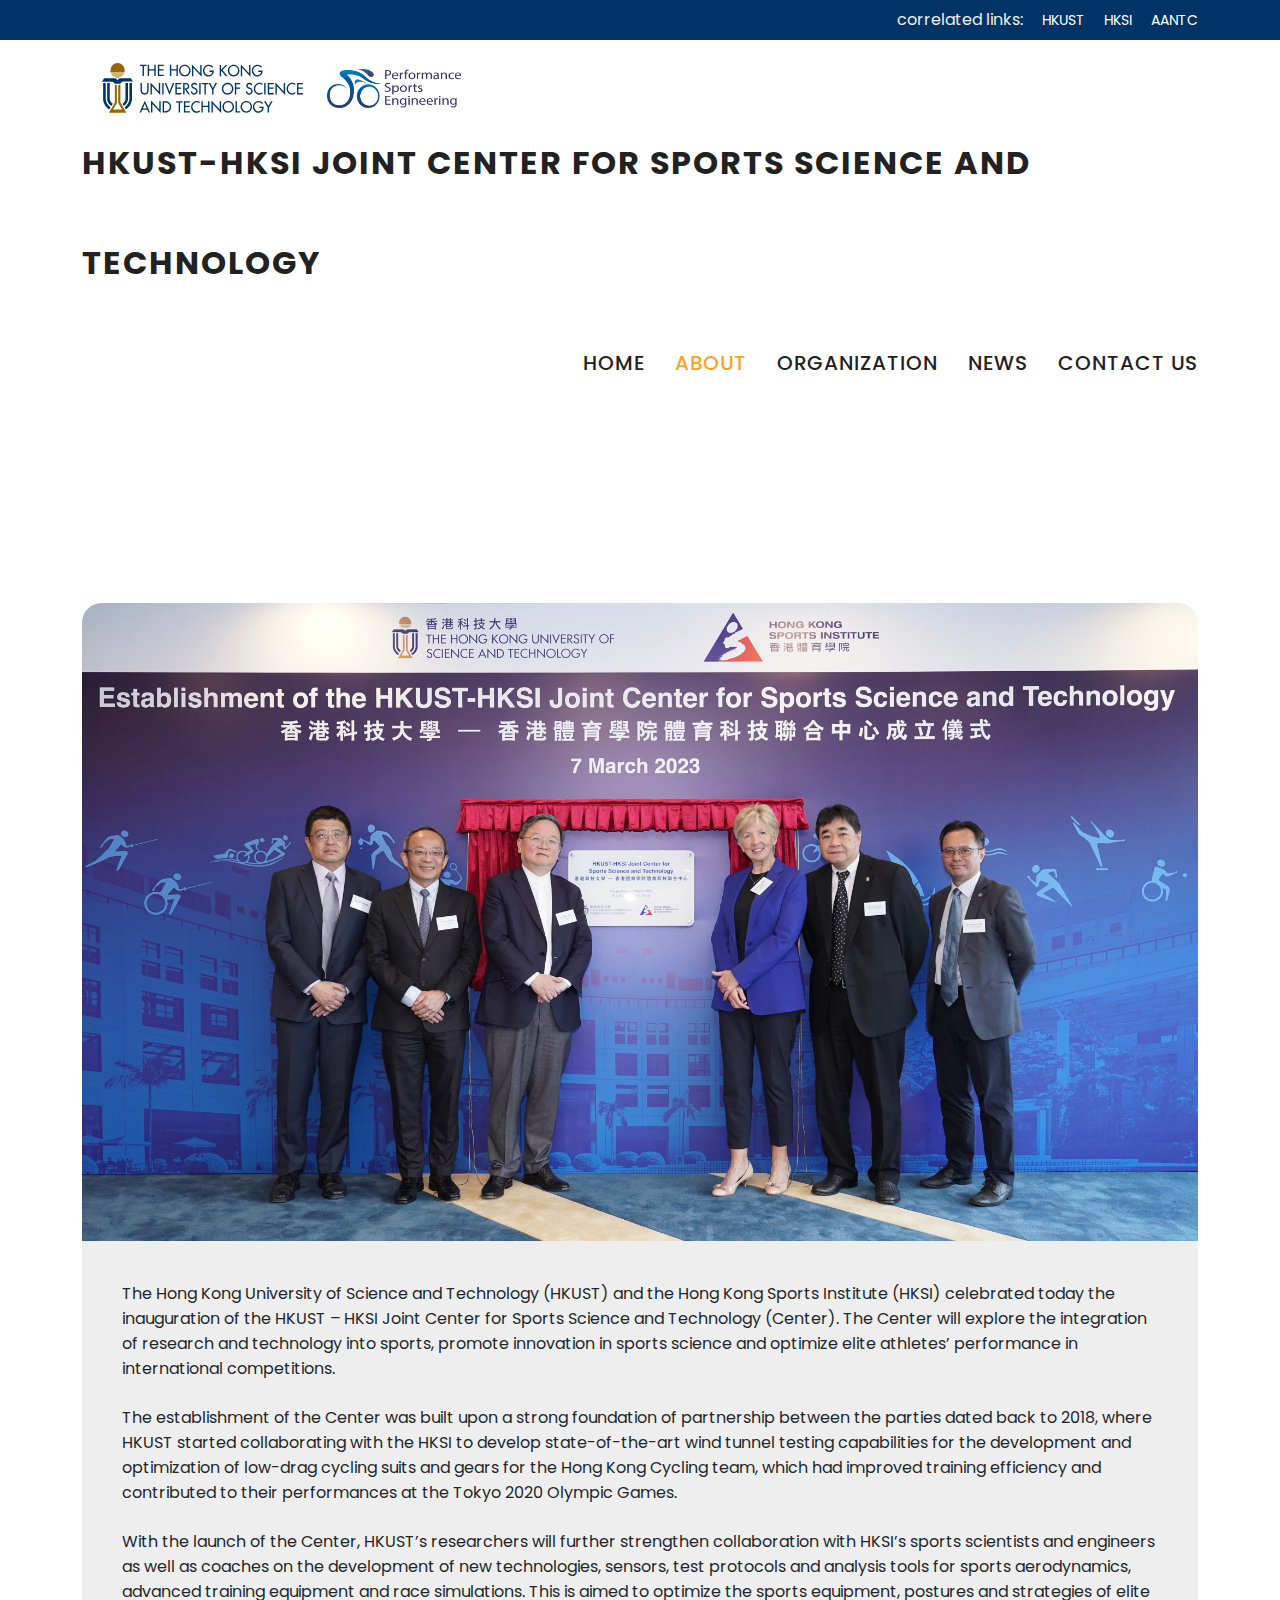
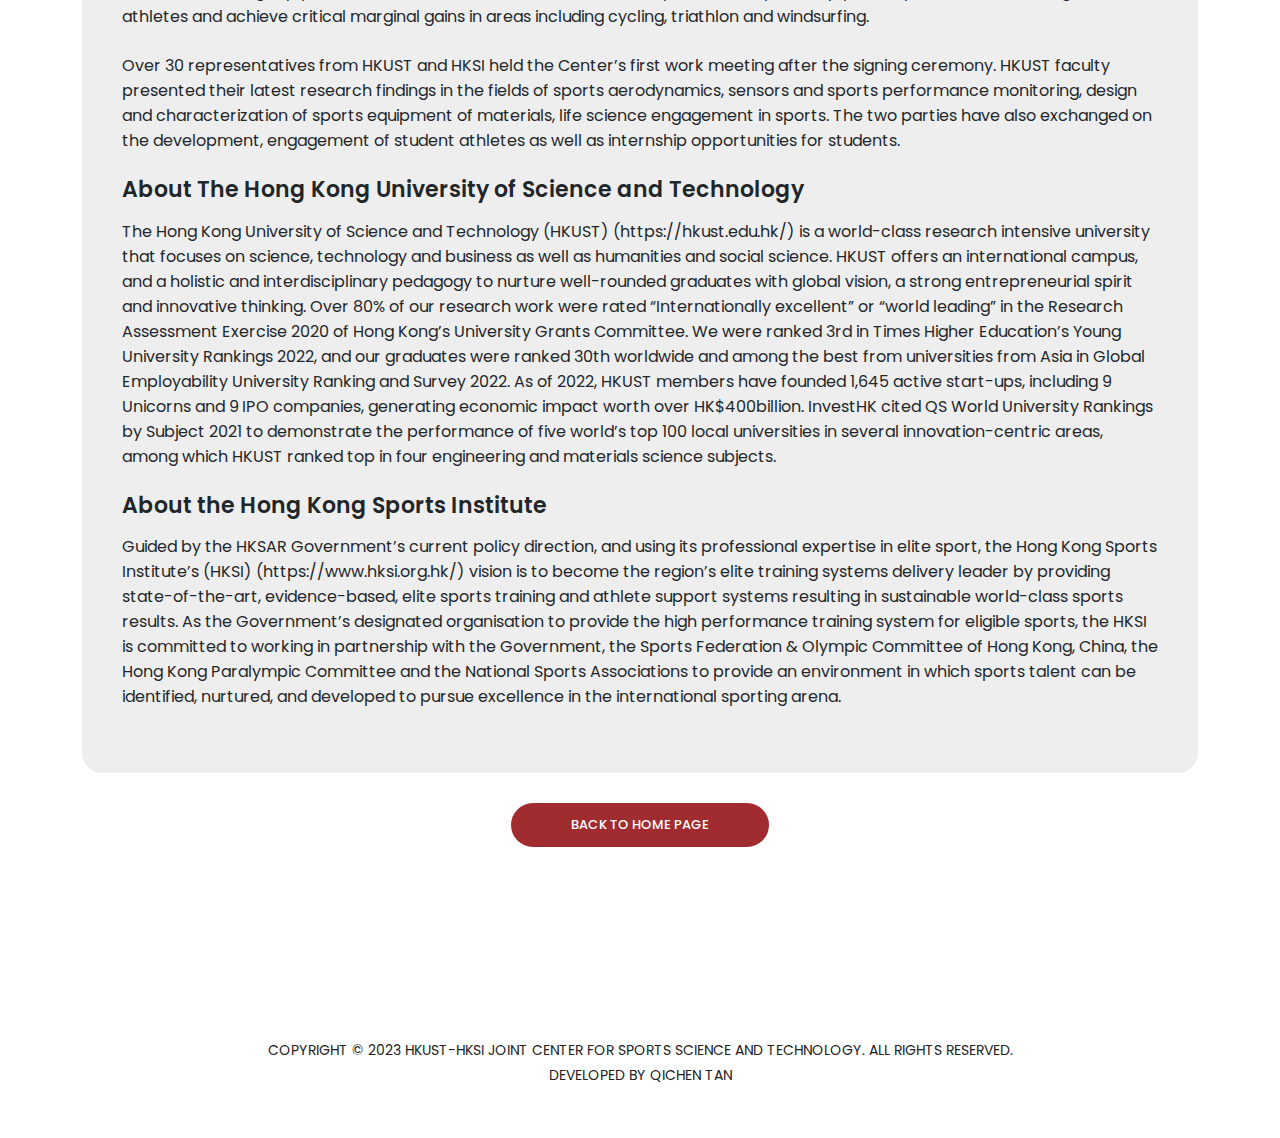
==== about.html @ fa44fe89 "first commit" ====
<!DOCTYPE html>
<html lang="en">

  <head>

    <meta charset="utf-8">
    <meta name="viewport" content="width=device-width, initial-scale=1, shrink-to-fit=no">
    <meta name="description" content="">
    <meta name="author" content="Template Mo">
    <link href="https://fonts.googleapis.com/css?family=Poppins:100,200,300,400,500,600,700,800,900" rel="stylesheet">

    <title>HKUST-HKSI Joint Center for Sports Science and Technology</title>

    <!-- Bootstrap core CSS -->
    <link href="vendor/bootstrap/css/bootstrap.min.css" rel="stylesheet">


    <!-- Additional CSS Files -->
    <link rel="stylesheet" href="assets/css/fontawesome.css">
    <link rel="stylesheet" href="assets/css/templatemo-edu-meeting.css">
    <link rel="stylesheet" href="assets/css/owl.css">
    <link rel="stylesheet" href="assets/css/lightbox.css">
<!--

TemplateMo 569 Edu Meeting

https://templatemo.com/tm-569-edu-meeting

-->
  </head>

<body>

   

  <!-- Sub Header -->
  <div class="sub-header">
    <div class="container">
      <div class="row">
        <div class="col-lg-8 col-sm-8">
<!--          <div class="left-content">-->
<!--            <p>This is an educational <em>HTML CSS</em> template by TemplateMo website.</p>-->
<!--          </div>-->
        </div>
        <div class="col-lg-4 col-sm-4">
          <div class="right-icons">
            <ul>
              <a style="color: #eeeeee">correlated links:</a>
              <li><a href="https://hkust.edu.hk/">HKUST</a></li>
              <li><a href="https://www.hksi.org.hk/">HKSI</a></li>
              <li><a href="https://aantc.ust.hk/">AANTC</a></li>
            </ul>
          </div>
        </div>
      </div>
    </div>
  </div>

  <!-- ***** Header Area Start ***** -->
  <header class="header-area header-sticky">
      <div class="container">
          <div class="row">
              <div class="col-12">
                  <nav class="main-nav">
                      <!-- ***** Logo Start ***** -->
                      <img src="assets/images/ust.svg" style="width: 18%;margin-top: 3%;margin-left: 20px">
                      <img src="assets/images/logo2.png" style="width: 12%;margin-top: 3%;margin-left: 20px">
                      <a href="index.html" class="logo">
                          HKUST-HKSI Joint Center for Sports Science and Technology
                      </a>
                      <!-- ***** Logo End ***** -->
                      <!-- ***** Menu Start ***** -->
                      <ul class="nav">
                          <li><a href="index.html" >Home</a></li>
                          <li><a href="about.html" class="active">About</a></li>
                        <li><a href="organization2.html">Organization</a></li>
<!--                          <li class="has-sub">-->
<!--                              <a href="javascript:void(0)">Organization</a>-->
<!--                              <ul class="sub-menu">-->
<!--                                  <li><a href="organization.html">Structure</a></li>-->
<!--                                  <li><a href="meeting-details.html">Faculty</a></li>-->
<!--                              </ul>-->
<!--                          </li>-->
                          <li><a href="news_main.html">News</a></li>
                          <li class="scroll-to-section"><a href="#contact">Contact Us</a></li>
                      </ul>
                      <a class='menu-trigger'>
                          <span>Menu</span>
                      </a>
                      <!-- ***** Menu End ***** -->
                  </nav>
              </div>
          </div>
      </div>
  </header>
  <!-- ***** Header Area End ***** -->

  <section class="heading-page header-text" id="top">
    <div class="container">
      <div class="row">
        <div class="col-lg-12">
          <h2>About us</h2>
        </div>
      </div>
    </div>
  </section>

  <section class="meetings-page" id="meetings">
    <div class="container">
      <div class="row">
        <div class="col-lg-12">
          <div class="row">
            <div class="col-lg-12">
              <div class="meeting-single-item">
                <div class="thumb">

                  <a href="meeting-details.html"><img src="assets/images/tiyuan.jpg" alt=""></a>
                </div>
                <div class="down-content">
                    <p style="font-size: 16px">The Hong Kong University of Science and Technology (HKUST) and the Hong Kong Sports Institute (HKSI) celebrated today the inauguration of the HKUST – HKSI Joint Center for Sports Science and Technology (Center). The Center will explore the integration of research and technology into sports, promote innovation in sports science and optimize elite athletes’ performance in international competitions.</p>
                    <br>
                    <p style="font-size: 16px">The establishment of the Center was built upon a strong foundation of partnership between the parties dated back to 2018, where HKUST started collaborating with the HKSI to develop state-of-the-art wind tunnel testing capabilities for the development and optimization of low-drag cycling suits and gears for the Hong Kong Cycling team, which had improved training efficiency and contributed to their performances at the Tokyo 2020 Olympic Games.</p>
                    <br>
                    <p style="font-size: 16px">With the launch of the Center, HKUST’s researchers will further strengthen collaboration with HKSI’s sports scientists and engineers as well as coaches on the development of new technologies, sensors, test protocols and analysis tools for sports aerodynamics, advanced training equipment and race simulations. This is aimed to optimize the sports equipment, postures and strategies of elite athletes and achieve critical marginal gains in areas including cycling, triathlon and windsurfing.</p>
                    <br>
                    <p style="font-size: 16px">Over 30 representatives from HKUST and HKSI held the Center’s first work meeting after the signing ceremony. HKUST faculty presented their latest research findings in the fields of sports aerodynamics, sensors and sports performance monitoring, design and characterization of sports equipment of materials, life science engagement in sports. The two parties have also exchanged on the development, engagement of student athletes as well as internship opportunities for students.</p>
                    <br>
                    <h4>About The Hong Kong University of Science and Technology </h4>
                    <p style="font-size: 16px">The Hong Kong University of Science and Technology (HKUST) (https://hkust.edu.hk/) is a world-class research intensive university that focuses on science, technology and business as well as humanities and social science. HKUST offers an international campus, and a holistic and interdisciplinary pedagogy to nurture well-rounded graduates with global vision, a strong entrepreneurial spirit and innovative thinking. Over 80% of our research work were rated “Internationally excellent” or “world leading” in the Research Assessment Exercise 2020 of Hong Kong’s University Grants Committee. We were ranked 3rd in Times Higher Education’s Young University Rankings 2022, and our graduates were ranked 30th worldwide and among the best from universities from Asia in Global Employability University Ranking and Survey 2022. As of 2022, HKUST members have founded 1,645 active start-ups, including 9 Unicorns and 9 IPO companies, generating economic impact worth over HK$400billion. InvestHK cited QS World University Rankings by Subject 2021 to demonstrate the performance of five world’s top 100 local universities in several innovation-centric areas, among which HKUST ranked top in four engineering and materials science subjects.</p>
                    <br>
                    <h4>About the Hong Kong Sports Institute</h4>
                    <p style="font-size: 16px">Guided by the HKSAR Government’s current policy direction, and using its professional expertise in elite sport, the Hong Kong Sports Institute’s (HKSI) (https://www.hksi.org.hk/) vision is to become the region’s elite training systems delivery leader by providing state-of-the-art, evidence-based, elite sports training and athlete support systems resulting in sustainable world-class sports results. As the Government’s designated organisation to provide the high performance training system for eligible sports, the HKSI is committed to working in partnership with the Government, the Sports Federation & Olympic Committee of Hong Kong, China, the Hong Kong Paralympic Committee and the National Sports Associations to provide an environment in which sports talent can be identified, nurtured, and developed to pursue excellence in the international sporting arena.</p>
                    <br>


                </div>
            </div>
            <div class="col-lg-12">
              <div class="main-button-red">
                <a href="index.html">Back To Home Page</a>
              </div>
            </div>
          </div>
        </div>
      </div>
      </div>
    </div>
    <div class="footer">
      <p>Copyright © 2023 HKUST-HKSI Joint Center for Sports Science and Technology. All Rights Reserved.
          <br>Developed by Qichen Tan</p>
    </div>
  </section>


  <!-- Scripts -->
  <!-- Bootstrap core JavaScript -->
    <script src="vendor/jquery/jquery.min.js"></script>
    <script src="vendor/bootstrap/js/bootstrap.bundle.min.js"></script>

    <script src="assets/js/isotope.min.js"></script>
    <script src="assets/js/owl-carousel.js"></script>
    <script src="assets/js/lightbox.js"></script>
    <script src="assets/js/tabs.js"></script>
    <script src="assets/js/video.js"></script>
    <script src="assets/js/slick-slider.js"></script>
    <script src="assets/js/custom.js"></script>
    <script>
        //according to loftblog tut
        $('.nav li:first').addClass('active');

        var showSection = function showSection(section, isAnimate) {
          var
          direction = section.replace(/#/, ''),
          reqSection = $('.section').filter('[data-section="' + direction + '"]'),
          reqSectionPos = reqSection.offset().top - 0;

          if (isAnimate) {
            $('body, html').animate({
              scrollTop: reqSectionPos },
            800);
          } else {
            $('body, html').scrollTop(reqSectionPos);
          }

        };

        var checkSection = function checkSection() {
          $('.section').each(function () {
            var
            $this = $(this),
            topEdge = $this.offset().top - 80,
            bottomEdge = topEdge + $this.height(),
            wScroll = $(window).scrollTop();
            if (topEdge < wScroll && bottomEdge > wScroll) {
              var
              currentId = $this.data('section'),
              reqLink = $('a').filter('[href*=\\#' + currentId + ']');
              reqLink.closest('li').addClass('active').
              siblings().removeClass('active');
            }
          });
        };

        $('.main-menu, .responsive-menu, .scroll-to-section').on('click', 'a', function (e) {
          e.preventDefault();
          showSection($(this).attr('href'), true);
        });

        $(window).scroll(function () {
          checkSection();
        });
    </script>
</body>


  </body>

</html>
---- assets/css/templatemo-edu-meeting.css ----
/*

TemplateMo 569 Edu Meeting

https://templatemo.com/tm-569-edu-meeting

*/

/* ---------------------------------------------
Table of contents
------------------------------------------------
01. font & reset css
02. reset
03. global styles
04. header
05. banner
06. features
07. testimonials
08. contact
09. footer
10. preloader
11. search
12. portfolio

--------------------------------------------- */
/* 
---------------------------------------------
font & reset css
--------------------------------------------- 
*/
@import url("https://fonts.googleapis.com/css?family=Poppins:100,200,300,400,500,600,700,800,900");
/* 
---------------------------------------------
reset
--------------------------------------------- 
*/
html, body, div, span, applet, object, iframe, h1, h2, h3, h4, h5, h6, p, blockquote, div
pre, a, abbr, acronym, address, big, cite, code, del, dfn, em, font, img, ins, kbd, q,
s, samp, small, strike, strong, sub, sup, tt, var, b, u, i, center, dl, dt, dd, ol, ul, li,
figure, header, nav, section, article, aside, footer, figcaption {
  margin: 0;
  padding: 0;
  border: 0;
  outline: 0;
}

.clearfix:after {
  content: ".";
  display: block;
  clear: both;
  visibility: hidden;
  line-height: 0;
  height: 0;
}

.clearfix {
  display: inline-block;
}

html[xmlns] .clearfix {
  display: block;
}

* html .clearfix {
  height: 1%;
}

ul, li {
  padding: 0;
  margin: 0;
  list-style: none;
}

header, nav, section, article, aside, footer, hgroup {
  display: block;
}

* {
  box-sizing: border-box;
}

html, body {
  font-family: 'Poppins', sans-serif;
  font-weight: 400;
  background-color: #fff;
  font-size: 16px;
  -ms-text-size-adjust: 100%;
  -webkit-font-smoothing: antialiased;
  -moz-osx-font-smoothing: grayscale;
}

a {
  text-decoration: none !important;
  color: #3CF;
}

a:hover {
	color: #FC3;
}

h1, h2, h3, h4, h5, h6 {
  margin-top: 0px;
  margin-bottom: 0px;
}

ul {
  margin-bottom: 0px;
}

p {
  font-size: 14px;
  line-height: 25px;
  color: #2a2a2a;
}

img {
  width: 100%;
  overflow: hidden;
}

/* 
---------------------------------------------
global styles
--------------------------------------------- 
*/
html,
body {
  background: #fff;
  font-family: 'Poppins', sans-serif;
}

::selection {
  background: #f5a425;
  color: #fff;
}

::-moz-selection {
  background: #f5a425;
  color: #fff;
}

@media (max-width: 991px) {
  html, body {
    overflow-x: hidden;
  }
  .mobile-top-fix {
    margin-top: 30px;
    margin-bottom: 0px;
  }
  .mobile-bottom-fix {
    margin-bottom: 30px;
  }
  .mobile-bottom-fix-big {
    margin-bottom: 60px;
  }
}

.main-button-red a {
  font-size: 13px;
  color: #fff;
  background-color: #a12c2f;
  padding: 12px 30px;
  display: inline-block;
  border-radius: 22px;
  font-weight: 500;
  text-transform: uppercase;
  transition: all .3s;
}

.main-button-red a:hover {
  opacity: 0.9;
}

.main-button-yellow a {
  font-size: 13px;
  color: #fff;
  background-color: #f5a425;
  padding: 12px 30px;
  display: inline-block;
  border-radius: 22px;
  font-weight: 500;
  text-transform: uppercase;
  transition: all .3s;
}

.main-button-yellow a:hover {
  opacity: 0.9;
}

.section-heading h2 {
  line-height: 40px;
  margin-top: 0px;
  margin-bottom: 50px; 
  padding-bottom: 20px;
  border-bottom: 1px solid rgba(250,250,250,0.15);
  font-size: 32px;
  font-weight: 700;
  text-transform: uppercase;
  text-align: center;
  color: #000000;
}


/* 
---------------------------------------------
header
--------------------------------------------- 
*/

.sub-header {
  background-color: #003366;
  position: relative;
  z-index: 1111;
}

.sub-header .left-content p {
  color: #fff;
  padding: 8px 0px;
  font-size: 13px;
}

.sub-header .right-icons {
  text-align: right;
  padding: 8px 0px;
}

.sub-header .right-icons ul li {
  display: inline-block;
  margin-left: 15px;
}

.sub-header .right-icons ul li a {
  color: #fff;
  font-size: 14px;
  transition: all .3s;
}

.sub-header .right-icons ul li a:hover {
  color: #f5a425;
}

.sub-header .left-content p em {
   font-style: normal;
   color: #f5a425;
}

.background-header {
  background-color: #fff!important;
  height: 80px!important;
  position: fixed!important;
  top: 0!important;
  left: 0;
  right: 0;
  box-shadow: 0px 0px 10px rgba(0,0,0,0.15)!important;
}

.background-header .main-nav .nav li a {
  color: #1e1e1e!important;
}

.background-header .logo,
.background-header .main-nav .nav li a {
  color: #1e1e1e!important;
}

.background-header .main-nav .nav li:hover a {
  color: #fb5849!important;
}

.background-header .nav li a.active {
  color: #fb5849!important;
}

.header-area {
  background-color: #ffffff;
  position: absolute;
  top: 30px;
  left: 0;
  right: 0;
  z-index: 100;
  -webkit-transition: all .5s ease 0s;
  -moz-transition: all .5s ease 0s;
  -o-transition: all .5s ease 0s;
  transition: all .5s ease 0s;
}

.header-area .main-nav {
  min-height: 80px;
  background: transparent;
}

.header-area .main-nav .logo {
  line-height: 100px;
  color: #222222;
  font-size: 32px;
  font-weight: 700;
  text-transform: uppercase;
  letter-spacing: 2px;
  float: left;
  -webkit-transition: all 0.3s ease 0s;
  -moz-transition: all 0.3s ease 0s;
  -o-transition: all 0.3s ease 0s;
  transition: all 0.3s ease 0s;
}

.background-header .main-nav .logo {
  line-height: 75px;
}

.background-header .nav {
  margin-top: 20px !important;
}

.header-area .main-nav .nav {
  float: right;
  margin-top: 30px;
  margin-right: 0px;
  background-color: transparent;
  -webkit-transition: all 0.3s ease 0s;
  -moz-transition: all 0.3s ease 0s;
  -o-transition: all 0.3s ease 0s;
  transition: all 0.3s ease 0s;
  position: relative;
  z-index: 999;
}

.header-area .main-nav .nav li {
  padding-left: 15px;
  padding-right: 15px;
}

.header-area .main-nav .nav li:last-child {
  padding-right: 0px;
}

.header-area .main-nav .nav li a {
  display: block;
  font-weight: 500;
  font-size: 20px;
  text-transform: uppercase;
  color: #222222;
  -webkit-transition: all 0.3s ease 0s;
  -moz-transition: all 0.3s ease 0s;
  -o-transition: all 0.3s ease 0s;
  transition: all 0.3s ease 0s;
  height: 40px;
  line-height: 40px;
  border: transparent;
  letter-spacing: 1px;
}

.header-area .main-nav .nav li:hover a,
.header-area .main-nav .nav li a.active {
  color: #f5a425!important;
}

.background-header .main-nav .nav li:hover a,
.background-header .main-nav .nav li a.active {
  color: #f5a425!important;
  opacity: 1;
}

.header-area .main-nav .nav li.has-sub {
  position: relative;
  padding-right: 15px;
}

.header-area .main-nav .nav li.has-sub:after {
  font-family: FontAwesome;
  content: "\f107";
  font-size: 12px;
  color: #fff;
  position: absolute;
  right: 5px;
  top: 12px;
}

.background-header .main-nav .nav li.has-sub:after {
  color: #1e1e1e;
}

.header-area .main-nav .nav li.has-sub ul.sub-menu {
  position: absolute;
  width: 200px;
  box-shadow: 0 2px 28px 0 rgba(0, 0, 0, 0.06);
  overflow: hidden;
  top: 40px;
  opacity: 0;
  transition: all .3s;
  transform: translateY(+2em);
  visibility: hidden;
  z-index: -1;
}

.header-area .main-nav .nav li.has-sub ul.sub-menu li {
  margin-left: 0px;
  padding-left: 0px;
  padding-right: 0px;
}

.header-area .main-nav .nav li.has-sub ul.sub-menu li a {
  opacity: 1;
  display: block;
  background: #f7f7f7;
  color: #2a2a2a!important;
  padding-left: 20px;
  height: 40px;
  line-height: 40px;
  -webkit-transition: all 0.3s ease 0s;
  -moz-transition: all 0.3s ease 0s;
  -o-transition: all 0.3s ease 0s;
  transition: all 0.3s ease 0s;
  position: relative;
  font-size: 13px;
  font-weight: 400;
  border-bottom: 1px solid #eee;
}

.header-area .main-nav .nav li.has-sub ul li a:hover {
  background: #fff;
  color: #f5a425!important;
  padding-left: 25px;
}

.header-area .main-nav .nav li.has-sub ul li a:hover:before {
  width: 3px;
}

.header-area .main-nav .nav li.has-sub:hover ul.sub-menu {
  visibility: visible;
  opacity: 1;
  z-index: 1;
  transform: translateY(0%);
  transition-delay: 0s, 0s, 0.3s;
}

.header-area .main-nav .menu-trigger {
  cursor: pointer;
  display: block;
  position: absolute;
  top: 33px;
  width: 32px;
  height: 40px;
  text-indent: -9999em;
  z-index: 99;
  right: 40px;
  display: none;
}

.background-header .main-nav .menu-trigger {
  top: 23px;
}

.header-area .main-nav .menu-trigger span,
.header-area .main-nav .menu-trigger span:before,
.header-area .main-nav .menu-trigger span:after {
  -moz-transition: all 0.4s;
  -o-transition: all 0.4s;
  -webkit-transition: all 0.4s;
  transition: all 0.4s;
  background-color: #1e1e1e;
  display: block;
  position: absolute;
  width: 30px;
  height: 2px;
  left: 0;
}

.background-header .main-nav .menu-trigger span,
.background-header .main-nav .menu-trigger span:before,
.background-header .main-nav .menu-trigger span:after {
  background-color: #1e1e1e;
}

.header-area .main-nav .menu-trigger span:before,
.header-area .main-nav .menu-trigger span:after {
  -moz-transition: all 0.4s;
  -o-transition: all 0.4s;
  -webkit-transition: all 0.4s;
  transition: all 0.4s;
  background-color: #1e1e1e;
  display: block;
  position: absolute;
  width: 30px;
  height: 2px;
  left: 0;
  width: 75%;
}

.background-header .main-nav .menu-trigger span:before,
.background-header .main-nav .menu-trigger span:after {
  background-color: #1e1e1e;
}

.header-area .main-nav .menu-trigger span:before,
.header-area .main-nav .menu-trigger span:after {
  content: "";
}

.header-area .main-nav .menu-trigger span {
  top: 16px;
}

.header-area .main-nav .menu-trigger span:before {
  -moz-transform-origin: 33% 100%;
  -ms-transform-origin: 33% 100%;
  -webkit-transform-origin: 33% 100%;
  transform-origin: 33% 100%;
  top: -10px;
  z-index: 10;
}

.header-area .main-nav .menu-trigger span:after {
  -moz-transform-origin: 33% 0;
  -ms-transform-origin: 33% 0;
  -webkit-transform-origin: 33% 0;
  transform-origin: 33% 0;
  top: 10px;
}

.header-area .main-nav .menu-trigger.active span,
.header-area .main-nav .menu-trigger.active span:before,
.header-area .main-nav .menu-trigger.active span:after {
  background-color: transparent;
  width: 100%;
}

.header-area .main-nav .menu-trigger.active span:before {
  -moz-transform: translateY(6px) translateX(1px) rotate(45deg);
  -ms-transform: translateY(6px) translateX(1px) rotate(45deg);
  -webkit-transform: translateY(6px) translateX(1px) rotate(45deg);
  transform: translateY(6px) translateX(1px) rotate(45deg);
  background-color: #1e1e1e;
}

.background-header .main-nav .menu-trigger.active span:before {
  background-color: #1e1e1e;
}

.header-area .main-nav .menu-trigger.active span:after {
  -moz-transform: translateY(-6px) translateX(1px) rotate(-45deg);
  -ms-transform: translateY(-6px) translateX(1px) rotate(-45deg);
  -webkit-transform: translateY(-6px) translateX(1px) rotate(-45deg);
  transform: translateY(-6px) translateX(1px) rotate(-45deg);
  background-color: #1e1e1e;
}

.background-header .main-nav .menu-trigger.active span:after {
  background-color: #1e1e1e;
}

.header-area.header-sticky {
  min-height: 240px;
}

.header-area .nav {
  margin-top: 30px;
}

.header-area.header-sticky .nav li a.active {
  color: #f5a425;
}

@media (max-width: 1200px) {
  .header-area .main-nav .nav li {
    padding-left: 7px;
    padding-right: 7px;
  }
  .header-area .main-nav:before {
    display: none;
  }
}

@media (max-width: 767px) {
  .header-area .main-nav .logo {
    color: #1e1e1e;
  }
  .header-area.header-sticky .nav li a:hover,
  .header-area.header-sticky .nav li a.active {
    color: #f5a425!important;
    opacity: 1;
  }
  .header-area.header-sticky .nav li.search-icon a {
    width: 100%;
  }
  .header-area {
    background-color: #f7f7f7;
    padding: 0px 15px;
    height: 100px;
    box-shadow: none;
    text-align: center;
  }
  .header-area .container {
    padding: 0px;
  }
  .header-area .logo {
    margin-left: 30px;
  }
  .header-area .menu-trigger {
    display: block !important;
  }
  .header-area .main-nav {
    overflow: hidden;
  }
  .header-area .main-nav .nav {
    float: none;
    width: 100%;
    display: none;
    -webkit-transition: all 0s ease 0s;
    -moz-transition: all 0s ease 0s;
    -o-transition: all 0s ease 0s;
    transition: all 0s ease 0s;
    margin-left: 0px;
  }
  .header-area .main-nav .nav li:first-child {
    border-top: 1px solid #eee;
  }
  .header-area.header-sticky .nav {
    margin-top: 100px !important;
  }
  .header-area .main-nav .nav li {
    width: 100%;
    background: #fff;
    border-bottom: 1px solid #eee;
    padding-left: 0px !important;
    padding-right: 0px !important;
  }
  .header-area .main-nav .nav li a {
    height: 50px !important;
    line-height: 50px !important;
    padding: 0px !important;
    border: none !important;
    background: #f7f7f7 !important;
    color: #191a20 !important;
  }
  .header-area .main-nav .nav li a:hover {
    background: #eee !important;
    color: #f5a425!important;
  }
  .header-area .main-nav .nav li.has-sub ul.sub-menu {
    position: relative;
    visibility: inherit;
    opacity: 1;
    z-index: 1;
    transform: translateY(0%);
    top: 0px;
    width: 100%;
    box-shadow: none;
    height: 0px;
    transition: all 0s;
  }
  .header-area .main-nav .nav li.submenu ul li a {
    font-size: 12px;
    font-weight: 400;
  }
  .header-area .main-nav .nav li.submenu ul li a:hover:before {
    width: 0px;
  }
  .header-area .main-nav .nav li.has-sub ul.sub-menu {
    height: auto;
  }
  .header-area .main-nav .nav li.has-sub:after {
    color: #3B566E;
    right: 30px;
    font-size: 14px;
    top: 15px;
  }
  .header-area .main-nav .nav li.submenu:hover ul, .header-area .main-nav .nav li.submenu:focus ul {
    height: 0px;
  }
}

@media (min-width: 767px) {
  .header-area .main-nav .nav {
    display: flex !important;
  }
}


/* 
---------------------------------------------
banner
--------------------------------------------- 
*/

.main-banner {
  position: relative;
  max-height: 100%;
  overflow: hidden;
  margin-bottom: -7px;
}

#bg-video {
    min-width: 100%;
    min-height: 100vh;
    max-width: 100%;
    max-height: 100vh;
    object-fit: cover;
    z-index: -1;
}

#bg-video::-webkit-media-controls {
    display: none !important;
}

.video-overlay {
    position: absolute;
    background-color: rgba(31,39,43,0.75);
    top: 0;
    left: 0;
    bottom: 0;
    right: 0;
    width: 100%;
}

.main-banner .caption {
  position: absolute;
  top: 50%;
  transform: translateY(-50%);
}

.main-banner .caption h6 {
  margin-top: 0px;
  font-size: 15px;
  text-transform: uppercase;
  font-weight: 600;
  color: #fff;
  letter-spacing: 1px;
}

.main-banner .caption h2 {
  margin-top: 20px;
  margin-bottom: 20px;
  font-size: 36px;
  text-transform: uppercase;
  font-weight: 800;
  color: #fff;
  letter-spacing: 1px;
}

.main-banner .caption h2 em {
  font-style: normal;
  color: #f5a425;
  font-weight: 900;
}

.main-banner .caption p {
  color: #fff;
  font-size: 14px;
  max-width: 570px;
}

.main-banner .caption .main-button-red {
  margin-top: 30px;
}

@media screen and (max-width: 767px) {

  .main-banner .caption h6 {
    font-weight: 500;
  }

  .main-banner .caption h2 {
    font-size: 36px;
  }

}


/*
---------------------------------------------
services
---------------------------------------------
*/

.services {
  margin-top: -280px;
  position: absolute;
  width: 100%;
}

.services .item {
  /*background-image: url(../images/service-item-bg.jpg);*/
  background-color: #ffffff;
  background-repeat: no-repeat;
  background-size: cover;
  background-position: center center;
  border-radius: 20px;
  text-align: center;
  color: #000000;
  padding: 40px;
}

.services .item .icon {
  max-width: 60px;
  margin: 0 auto;
}

.services .item h4 {
  margin-top: 25px;
  margin-bottom: 15px;
  font-size: 18px;
  font-weight: 600;
}

.services .item p {
  color: #fff;
  font-size: 13px;
}

.services .owl-nav {
  display: inline-block !important;
  text-align: center;
  position: absolute;
  width: 100%;
  top: 50%;
  transform: translateY(-25px);
}
    
.services .owl-nav .owl-prev{
  margin-right: 10px;
  outline: none;
  position: absolute;
  left: -80px;
}

.services .owl-nav .owl-prev span,
.services .owl-nav .owl-next span {
  opacity: 0;
}

.services .owl-nav .owl-prev:before {
  display: inline-block;
  font-family: 'FontAwesome';
  color: #1e1e1e;
  font-size: 25px;
  font-weight: 700;
  content: '\f104';
  background-color: #fff;
  width: 50px;
  height: 50px;
  border-radius: 50%;
  line-height: 50px;
}

.services .owl-nav .owl-prev {
  opacity: 1;
  transition: all .5s;
}

.services .owl-nav .owl-prev:hover {
  opacity: 0.9;
}

.services .owl-nav .owl-next {
  opacity: 1;
  transition: all .5s;
}

.services .owl-nav .owl-next:hover {
  opacity: 0.9;
}

.services .owl-nav .owl-next{
  margin-left: 10px;
  outline: none;
  position: absolute;
  right: -85px;
}

.services .owl-nav .owl-next:before {
  display: inline-block;
  font-family: 'FontAwesome';
  color: #1e1e1e;
  font-size: 25px;
  font-weight: 700;
  content: '\f105';
  background-color: #fff;
  width: 50px;
  height: 50px;
  border-radius: 50%;
  line-height: 50px;
}


/*
---------------------------------------------
upcoming meetings
---------------------------------------------
*/

section.upcoming-meetings {
  /*background-image: url(../images/meetings-bg.jpg);*/
  background-color: #fff;
  background-position: center center;
  background-attachment: fixed;
  background-repeat: no-repeat;
  background-size: cover;
  padding-top: 230px;
  padding-bottom: 110px;
}

section.upcoming-meetings .section-heading {
  text-align: center;
}

section.upcoming-meetings .categories {
  background-color: #fff;
  border-radius: 20px;
  padding: 40px;
  margin-right: 45px;
}

section.upcoming-meetings .categories h4 {
  font-size: 18px;
  font-weight: 600;
  color: #1f272b;
  margin-bottom: 30px;
  padding-bottom: 20px;
  border-bottom: 1px solid #eee;
}

section.upcoming-meetings .categories ul li {
  display: inline-block;
  margin-bottom: 15px;
}

section.upcoming-meetings .categories ul li a {
  font-size: 15px;
  color: #1f272b;
  font-weight: 500;
  transition: all .3s;
}

section.upcoming-meetings .categories ul li a:hover {
  color: #a12c2f;
}

section.upcoming-meetings .categories .main-button-red {
  border-top: 1px solid #eee;
  padding-top: 30px;
  margin-top: 15px;
}

section.upcoming-meetings .categories .main-button-red a {
  width: 100%;
  text-align: center;
}

.meeting-item {
  margin-bottom: 30px;
}

.meeting-item .thumb {
  position: relative;
}

.meeting-item .thumb img {
  border-top-right-radius: 20px;
  border-top-left-radius: 20px;
}

.meeting-item .thumb .price {
  position: absolute;
  left: 20px;
  top: 20px;
}

.meeting-item .thumb .price span {
  font-size: 16px;
  color: #1f272b;
  font-weight: 600;
  background-color: rgba(250,250,250,0.9);
  padding: 7px 12px;
  border-radius: 10px;
}

.meeting-item .down-content {
  background-color: #fff;
  padding: 30px;
  border-bottom-right-radius: 20px;
  border-bottom-left-radius: 20px;
}

.meeting-item .down-content .date {
  float: left;
  text-align: center;
  display: inline-block;
  margin-right: 20px;
}

.meeting-item .down-content .date h6 {
  font-size: 13px;
  text-transform: uppercase;
  font-weight: 600;
  color: #a12c2f;
}

.meeting-item .down-content .date span {
  display: block;
  color: #1f272b;
  font-size: 22px;
  margin-top: 7px;
}

.meeting-item .down-content h4 {
  font-size: 18px;
  color: #1f272b;
  font-weight: 600;
  display: inline-block;
  margin-bottom: 15px;
}

.meeting-item .down-content p {
  margin-left: 50px;
  color: #1f272b;
  font-size: 14px;
}



/*
---------------------------------------------
apply now
---------------------------------------------
*/

section.apply-now {
  background-image: url(../images/apply-bg.jpg);
  background-position: center center;
  background-attachment: fixed;
  background-repeat: no-repeat;
  background-size: cover;
  padding: 140px 0px;
}

section.apply-now .item {
  background-color: rgba(250,250,250,0.15);
  padding: 40px;
  margin-bottom: 30px;
}

section.apply-now .item h3 {
  color: #fff;
  text-transform: uppercase;
  font-size: 24px;
  font-weight: 700;
  margin-bottom: 20px;
}

section.apply-now .item p {
  color: #fff;
  margin-bottom: 20px;
}

.accordions {
  border-radius: 20px;
  padding: 40px;
  background-color: #fff;
  margin-left: 45px;
}
.accordions .accordion {
  border-bottom: 1px solid #eee;
}
.accordions .last-accordion {
  border-bottom: none;
}
.accordion-head {
  padding: 20px;  
  font-size: 18px;
  font-weight: 700;
  color: #1f272b;
  cursor: pointer;
  transition: color 200ms ease-in-out;
  border-bottom: 1px solid #fff;
}
@media screen and (min-width: 768px) {
  .accordion-head {
    padding: 1rem;
    font-size: 1.2rem;
  }
}
.accordion-head .icon {
  float: right;
  transition: transform 200ms ease-in-out;
}
.accordion-head.is-open {
  color: #f5a425;
  border-bottom: none;
}
.accordion-head.is-open .icon {
  transform: rotate(45deg);
}
.accordion-body {
  overflow: hidden;
  height: 0;
  transition: height 300ms ease-in-out;
  border-bottom: 1px solid #fff;
}
.accordion-body > .content {
  padding: 20px;
  padding-top: 0;
}


/* 
---------------------------------------------
courses
--------------------------------------------- 
*/

section.our-courses {
  /*background-image: url(../images/meetings-bg.jpg);*/
  background-color: #eeeeee;
  background-position: center center;
  background-attachment: fixed;
  background-repeat: no-repeat;
  background-size: cover;
  padding-top: 140px;
  padding-bottom: 130px;
}

.our-courses .item .down-content {
  background-color: #fff;
}

.our-courses .item .down-content h4 {
  padding: 25px;
  font-size: 18px;
  color: #1f272b;
  text-align: center; 
  border-bottom: 1px solid #eee;
}

.our-courses .item .down-content .info {
  padding: 25px;
}

.our-courses .item .down-content .info ul li {
  display: inline-block;
  margin-right: 1px;
}

.our-courses .item .down-content .info ul li i {
  color: #f5a425;
  font-size: 14px;
}

.our-courses .item .down-content .info span {
  color: #a12c2f;
  font-size: 15px;
  font-weight: 600;
  text-align: right;
  display: inline-block;
  width: 100%;
}

.our-courses .owl-nav {
  text-align: center;
  position: absolute;
  width: 100%;
  top: 50%;
  transform: translateY(-45px);
}

.our-courses .owl-dots {
  display: inline-block;
  text-align: center;
  width: 100%;
  margin-top: 40px;
}

.our-courses .owl-dots .owl-dot {
  transition: all .5s;
  width: 7px;
  height: 7px;
  background-color: #fff;
  margin: 0px 5px;
  border-radius: 50%;
  outline: none;
}

.our-courses .owl-dots .active {
  width: 24px;
  height: 8px;
  border-radius: 4px;
}
    
.our-courses .owl-nav .owl-prev{
  margin-right: 10px;
  outline: none;
  position: absolute;
  left: -80px;
}

.our-courses .owl-nav .owl-prev span,
.our-courses .owl-nav .owl-next span {
  opacity: 0;
}

.our-courses .owl-nav .owl-prev:before {
  display: inline-block;
  font-family: 'FontAwesome';
  color: #1e1e1e;
  font-size: 25px;
  font-weight: 700;
  content: '\f104';
  background-color: #fff;
  width: 50px;
  height: 50px;
  border-radius: 50%;
  line-height: 50px;
}

.our-courses .owl-nav .owl-prev {
  opacity: 1;
  transition: all .5s;
}

.our-courses .owl-nav .owl-prev:hover {
  opacity: 0.9;
}

.our-courses .owl-nav .owl-next {
  opacity: 1;
  transition: all .5s;
}

.our-courses .owl-nav .owl-next:hover {
  opacity: 0.9;
}

.our-courses .owl-nav .owl-next{
  margin-left: 10px;
  outline: none;
  position: absolute;
  right: -85px;
}

.our-courses .owl-nav .owl-next:before {
  display: inline-block;
  font-family: 'FontAwesome';
  color: #1e1e1e;
  font-size: 25px;
  font-weight: 700;
  content: '\f105';
  background-color: #fff;
  width: 50px;
  height: 50px;
  border-radius: 50%;
  line-height: 50px;
}


/*
---------------------------------------------
our facts
---------------------------------------------
*/

section.our-facts {
  background-image: url(../images/bike2.jpg);
  background-position: center center;
  background-attachment: fixed;
  background-repeat: no-repeat;
  background-size: cover;
  padding: 140px 0px 125px 0px;
}

section.our-facts h2 {
  font-size: 38px;
  color: #fff;
  line-height: 50px;
  font-weight: 700;
  letter-spacing: 0.5px;
  margin-bottom: 50px;
}

.count-area-content {
  text-align: center;
  background-color: rgba(250,250,250,0.15);
  border-radius: 20px;
  padding: 25px 30px 35px 30px;
  margin: 15px 0px;
}

.percentage .count-digit:after {
  content: '%';
  margin-left: 3px;
}

.count-digit {
    margin: 5px 0px;
    color: #f5a425;
    font-weight: 700;
    font-size: 36px;
}
.count-title {
    font-size: 18px;
    font-weight: 500;
    color: #fff;
    letter-spacing: 0.5px;
}

.new-students {
  margin-top: 45px;
}

section.our-facts .video {
  text-align: center;
  margin-left: 70px;
  background-image: url(../images/video-item-bg.jpg);
  background-repeat: no-repeat;
  background-position: center center;
  background-size: cover;
  border-radius: 20px;
}

section.our-facts .video img {
  padding: 170px 0px;
  max-width: 56px;
}


/* 
---------------------------------------------
contact us
--------------------------------------------- 
*/

section.contact-us {
  /*background-image: url(../images/meetings-bg.jpg);*/
  background-color: #eeeeee;
  background-position: center center;
  background-attachment: fixed;
  background-repeat: no-repeat;
  background-size: cover;
  padding: 140px 0px 0px 0px;
}

section.contact-us #contact {
  background-color: #fff;
  border-radius: 20px;
  padding: 40px;
}

section.contact-us #contact h2 {
  text-transform: uppercase;
  color: #1f272b;
  border-bottom: 1px solid #eee;
  margin-bottom: 40px;
  padding-bottom: 20px;
  font-size: 22px;
  font-weight: 700;
}

section.contact-us #contact input {
  width: 100%;
  height: 40px;
  border-radius: 20px;
  background-color: #f7f7f7;
  outline: none;
  border: none;
  box-shadow: none;
  font-size: 13px;
  font-weight: 500;
  color: #7a7a7a;
  padding: 0px 15px;
  margin-bottom: 30px;
}

section.contact-us #contact textarea {
  width: 100%;
  min-height: 140px;
  max-height: 180px;
  border-radius: 20px;
  background-color: #f7f7f7;
  outline: none;
  border: none;
  box-shadow: none;
  font-size: 13px;
  font-weight: 500;
  color: #7a7a7a;
  padding: 15px;
  margin-bottom: 30px;
}

section.contact-us #contact button {
  font-size: 13px;
  color: #fff;
  background-color: #a12c2f;
  padding: 12px 30px;
  display: inline-block;
  border-radius: 22px;
  font-weight: 500;
  text-transform: uppercase;
  transition: all .3s;
  border: none;
  outline: none;
}

section.contact-us #contact button:hover {
  opacity: 0.9;
}

section.contact-us .right-info {
  background-color: #a12c2f;
  border-radius: 20px;
  padding: 40px;
}

section.contact-us .right-info ul li {
  display: inline-block;
  border-bottom: 1px solid rgba(250,250,250,0.15);
  margin-bottom: 30px;
  padding-bottom: 30px;
}

section.contact-us .right-info ul li:last-child {
  margin-bottom: 0;
  padding-bottom: 0;
  border-bottom: none;
}

section.contact-us .right-info ul li h6 {
  color: #fff;
  font-size: 15px;
  font-weight: 600;
  margin-bottom: 10px;
}

section.contact-us .right-info ul li span {
  display: block;
  font-size: 18px;
  color: #fff;
  font-weight: 700;
}

.footer {
  text-align: center;
  margin-top: 140px;
  border-top: 1px solid rgba(250,250,250,0.15);
  padding: 50px 0px;
}
.footer p {
  text-transform: uppercase;
  font-size: 14px;
  color: #222222;
}

.footer p a {
  color: #f5a425;
}


/*
---------------------------------------------
heading page
---------------------------------------------
*/

section.heading-page {
  background-image: url(../images/bike3.jpg);
  background-position: center center;
  background-repeat: no-repeat;
  background-size: cover;
  padding-top: 230px;
  padding-bottom: 110px;
  text-align: center;
}

section.heading-page h6 {
  margin-top: 0px;
  font-size: 15px;
  text-transform: uppercase;
  font-weight: 600;
  color: #fff;
  letter-spacing: 1px;
}

section.heading-page h2 {
  margin-top: 20px;
  margin-bottom: 20px;
  font-size: 36px;
  text-transform: uppercase;
  font-weight: 800;
  color: #fff;
  letter-spacing: 1px;
}


/*
---------------------------------------------
upcoming meetings page
---------------------------------------------
*/

section.meetings-page {
  /*background-image: url(../images/meetings-page-bg.jpg);*/
  background-color: #ffffff;
  background-position: center center;
  background-attachment: fixed;
  background-repeat: no-repeat;
  background-size: cover;
  padding-top: 140px;
  padding-bottom: 0px;
}

section.meetings-page .filters {
  text-align: center;
  margin-bottom: 60px;
}

section.meetings-page .filters li {
  font-size: 13px;
  color: #a12c2f;
  background-color: #fff;
  padding: 11px 30px;
  display: inline-block;
  border-radius: 22px;
  font-weight: 600;
  text-transform: uppercase;
  transition: all .3s;
  cursor: pointer;
  margin: 0px 3px;
}

section.meetings-page .filters ul li.active,
section.meetings-page .filters ul li:hover {
  background-color: #a12c2f;
  color: #fff;
}

section.meetings-page .pagination {
  text-align: center;
  width: 100%;
  margin-top: 30px;
  display: inline-block;
}

section.meetings-page .pagination ul li {
  display: inline-block;
}

section.meetings-page .pagination ul li a {
  width: 40px;
  height: 40px;
  background-color: #fff;
  border-radius: 10px;
  color: #1f272b;
  display: inline-block;
  text-align: center;
  line-height: 40px;
  font-weight: 600;
  font-size: 15px;
  transition: all .3s;
}

section.meetings-page .main-button-red {
  text-align: center;
}

section.meetings-page .main-button-red a {
  padding: 12px 60px;
  text-align: center;
  margin-top: 30px;
}

section.meetings-page .pagination ul li.active a,
section.meetings-page .pagination ul li a:hover {
  background-color: #a12c2f;
  color: #fff;
}

.meeting-single-item .thumb {
  position: relative;
}

.meeting-single-item .thumb img {
  border-top-right-radius: 20px;
  border-top-left-radius: 20px;
}

.meeting-single-item .thumb .price {
  position: absolute;
  left: 20px;
  top: 20px;
}

.meeting-single-item .thumb .price span {
  font-size: 16px;
  color: #1f272b;
  font-weight: 600;
  background-color: rgba(250,250,250,0.9);
  padding: 7px 12px;
  border-radius: 10px;
}

.meeting-single-item .down-content {
  background-color: #eee;
  padding: 40px;
  border-bottom-right-radius: 20px;
  border-bottom-left-radius: 20px;
}

.meeting-single-item .thumb .date {
  position: absolute;
  background-color: rgba(250,250,250,0.9);
  width: 80px;
  height: 80px;
  text-align: center;
  padding: 15px 0px;
  border-radius: 10px;
  right: 20px;
  top: 20px;
}

.meeting-single-item .thumb .date h6 {
  font-size: 13px;
  text-transform: uppercase;
  font-weight: 600;
  color: #a12c2f;
}

.meeting-single-item .thumb .date span {
  display: block;
  color: #1f272b;
  font-size: 22px;
  margin-top: 7px;
}

.meeting-single-item .down-content h4 {
  font-size: 22px;
  color: #1f272b;
  font-weight: 600;
  display: inline-block;
  margin-bottom: 15px;
}

.meeting-single-item .down-content h5 {
  font-size: 18px;
  color: #1f272b;
  font-weight: 700;
  display: inline-block;
  margin-bottom: 15px;
}

.meeting-single-item .down-content p {
  color: #1f272b;
  font-size: 14px;
}

.meeting-single-item .down-content p.description {
  margin-top: 40px;
  padding-top: 40px;
  border-top: 1px solid #eee;
  margin-bottom: 40px;
  padding-bottom: 40px;
  border-bottom: 1px solid #eee;
}

.meeting-single-item .down-content .share {
  margin-top: 40px;
  padding-top: 40px;
  border-top: 1px solid #eee;
}

.meeting-single-item .down-content .share h5 {
  float: left;
  margin-right: 10px;
  margin-bottom: 0px;
}

.meeting-single-item .down-content .share ul li {
  display: inline;
}

.meeting-single-item .down-content .share ul li a {
  font-size: 14px;
  color: #1f272b;
  transition: all .3s;
}

.meeting-single-item .down-content .share ul li a:hover {
  color: #f5a425;
}

/* Meeting item column */
.templatemo-item-col {
	width: 31%;
}

@media (max-width: 992px) {
	.templatemo-item-col {
		width: 45%;
	}
}

@media (max-width: 767px) {
	.templatemo-item-col {
		width: 100%;
	}
}

/* 
---------------------------------------------
responsive
--------------------------------------------- 
*/

@media (max-width: 1300px) {
  .services .owl-nav .owl-next{
    right: -30px;
  }
  .services .owl-nav .owl-prev{
    left: -25px;
  }
  .our-courses .owl-nav .owl-next{
    right: -30px;
  }
  .our-courses .owl-nav .owl-prev{
    left: -25px;
  }
}

@media (max-width: 1200px) {
  .services .owl-nav .owl-next{
    right: -70px;
  }
  .services .owl-nav .owl-prev{
    left: -65px;
  }
  .our-courses .owl-nav .owl-next{
    right: -70px;
  }
  .our-courses .owl-nav .owl-prev{
    left: -65px;
  }
}

@media (max-width: 1085px) {
  .services .owl-nav .owl-next{
    right: -30px;
  }
  .services .owl-nav .owl-prev{
    left: -25px;
  }
  .our-courses .owl-nav .owl-next{
    right: -30px;
  }
  .our-courses .owl-nav .owl-prev{
    left: -25px;
  }
}

@media (max-width: 1005px) {
  .services .owl-nav .owl-next{
    display: none;
  }
  .services .owl-nav .owl-prev{
    display: none;
  }
  .our-courses .owl-nav .owl-next{
    display: none;
  }
  .our-courses .owl-nav .owl-prev{
    display: none;
  }
}

@media (max-width: 992px) {

  .main-banner .caption {
    top: 60%;
  }

  .main-banner .caption h2 {
    margin-top: 10px;
    margin-bottom: 10px;
    font-size: 22px;
  }

  .main-banner .caption .main-button-red {
    margin-top: 15px;
  }

  .services {
    margin-top: 60px;
  }

  section.upcoming-meetings {
    padding-top: 400px;
  }

  section.upcoming-meetings .categories {
    margin-right: 0px;
    margin-bottom: 30px;
  }

  .accordions {
    margin-left: 0px;
  }

  .new-students {
    margin-top: 15px;
  }

  section.our-facts .video {
    margin-left: 0px;
    margin-top: 15px;
  }

  section.contact-us #contact {
    margin-bottom: 30px;
  }

}

@media (max-width: 767px) {

  .sub-header .left-content p {
    display: none;
  }

  .sub-header .right-icons {
    text-align: center;
  }

  .main-nav .nav .sub-menu {
    display: none;
  }

  .header-area .main-nav .nav li ul.sub-menu li a {
    color: #1f272b;
  }

}
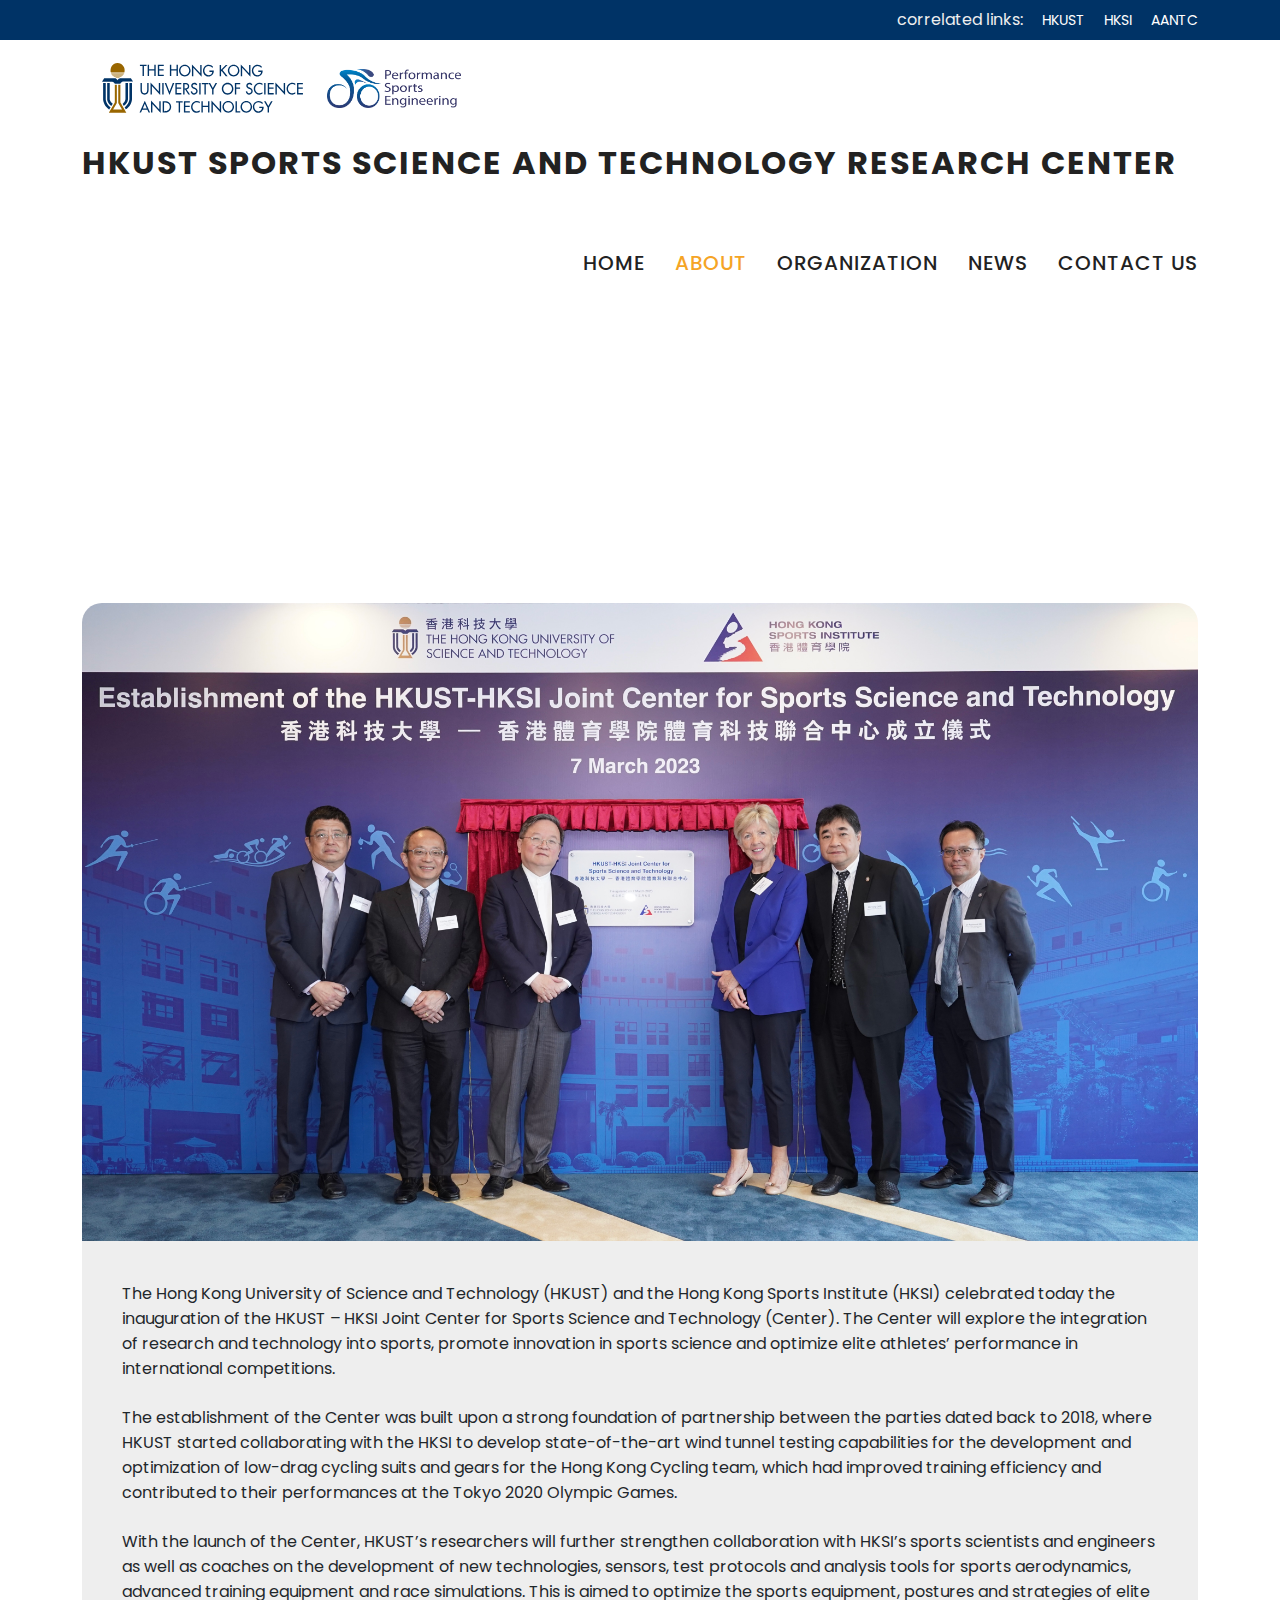
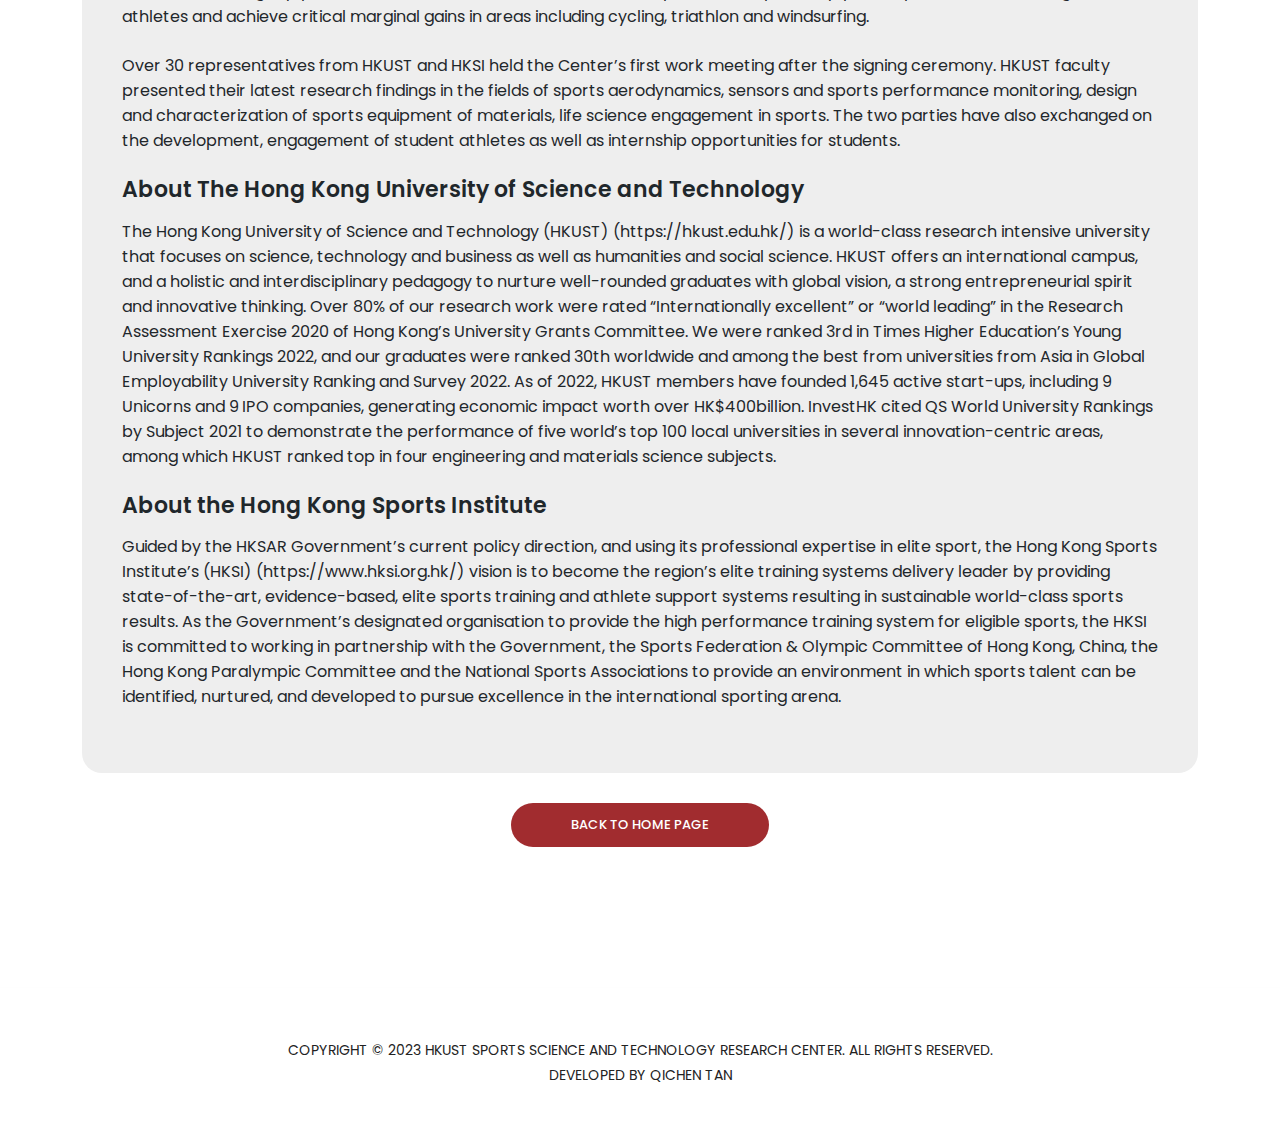
==== commit 091e41ba: "HKUST inner" ====
--- a/about.html
+++ b/about.html
@@ -9,7 +9,7 @@
     <meta name="author" content="Template Mo">
     <link href="https://fonts.googleapis.com/css?family=Poppins:100,200,300,400,500,600,700,800,900" rel="stylesheet">
 
-    <title>HKUST-HKSI Joint Center for Sports Science and Technology</title>
+    <title>HKUST Sports Science and Technology Research Center</title>
 
     <!-- Bootstrap core CSS -->
     <link href="vendor/bootstrap/css/bootstrap.min.css" rel="stylesheet">
@@ -66,7 +66,7 @@
                       <img src="assets/images/ust.svg" style="width: 18%;margin-top: 3%;margin-left: 20px">
                       <img src="assets/images/logo2.png" style="width: 12%;margin-top: 3%;margin-left: 20px">
                       <a href="index.html" class="logo">
-                          HKUST-HKSI Joint Center for Sports Science and Technology
+                          HKUST Sports Science and Technology Research Center
                       </a>
                       <!-- ***** Logo End ***** -->
                       <!-- ***** Menu Start ***** -->
@@ -82,7 +82,7 @@
 <!--                              </ul>-->
 <!--                          </li>-->
                           <li><a href="news_main.html">News</a></li>
-                          <li class="scroll-to-section"><a href="#contact">Contact Us</a></li>
+                          <li><a href="contact.html">Contact Us</a></li>
                       </ul>
                       <a class='menu-trigger'>
                           <span>Menu</span>
@@ -146,7 +146,7 @@
       </div>
     </div>
     <div class="footer">
-      <p>Copyright © 2023 HKUST-HKSI Joint Center for Sports Science and Technology. All Rights Reserved.
+      <p>Copyright © 2023 HKUST Sports Science and Technology Research Center. All Rights Reserved.
           <br>Developed by Qichen Tan</p>
     </div>
   </section>
--- a/assets/css/templatemo-edu-meeting.css
+++ b/assets/css/templatemo-edu-meeting.css
@@ -705,7 +705,7 @@
 
 .video-overlay {
     position: absolute;
-    background-color: rgba(31,39,43,0.75);
+    background-color: rgba(31,39,43,0.5);
     top: 0;
     left: 0;
     bottom: 0;
@@ -715,7 +715,7 @@
 
 .main-banner .caption {
   position: absolute;
-  top: 50%;
+  top: 45%;
   transform: translateY(-50%);
 }
 
@@ -774,7 +774,7 @@
 */
 
 .services {
-  margin-top: -280px;
+  margin-top: -320px;
   position: absolute;
   width: 100%;
 }
@@ -792,7 +792,7 @@
 }
 
 .services .item .icon {
-  max-width: 60px;
+  max-width: 120px;
   margin: 0 auto;
 }
 
@@ -1004,7 +1004,7 @@
 }
 
 .meeting-item .down-content h4 {
-  font-size: 18px;
+  font-size: 24px;
   color: #1f272b;
   font-weight: 600;
   display: inline-block;
@@ -1014,7 +1014,7 @@
 .meeting-item .down-content p {
   margin-left: 50px;
   color: #1f272b;
-  font-size: 14px;
+  font-size: 16px;
 }
 
 
@@ -1116,7 +1116,7 @@
   background-attachment: fixed;
   background-repeat: no-repeat;
   background-size: cover;
-  padding-top: 140px;
+  padding-top: 100px;
   padding-bottom: 130px;
 }
 
@@ -1130,6 +1130,7 @@
   color: #1f272b;
   text-align: center; 
   border-bottom: 1px solid #eee;
+  height: 140px;
 }
 
 .our-courses .item .down-content .info {
